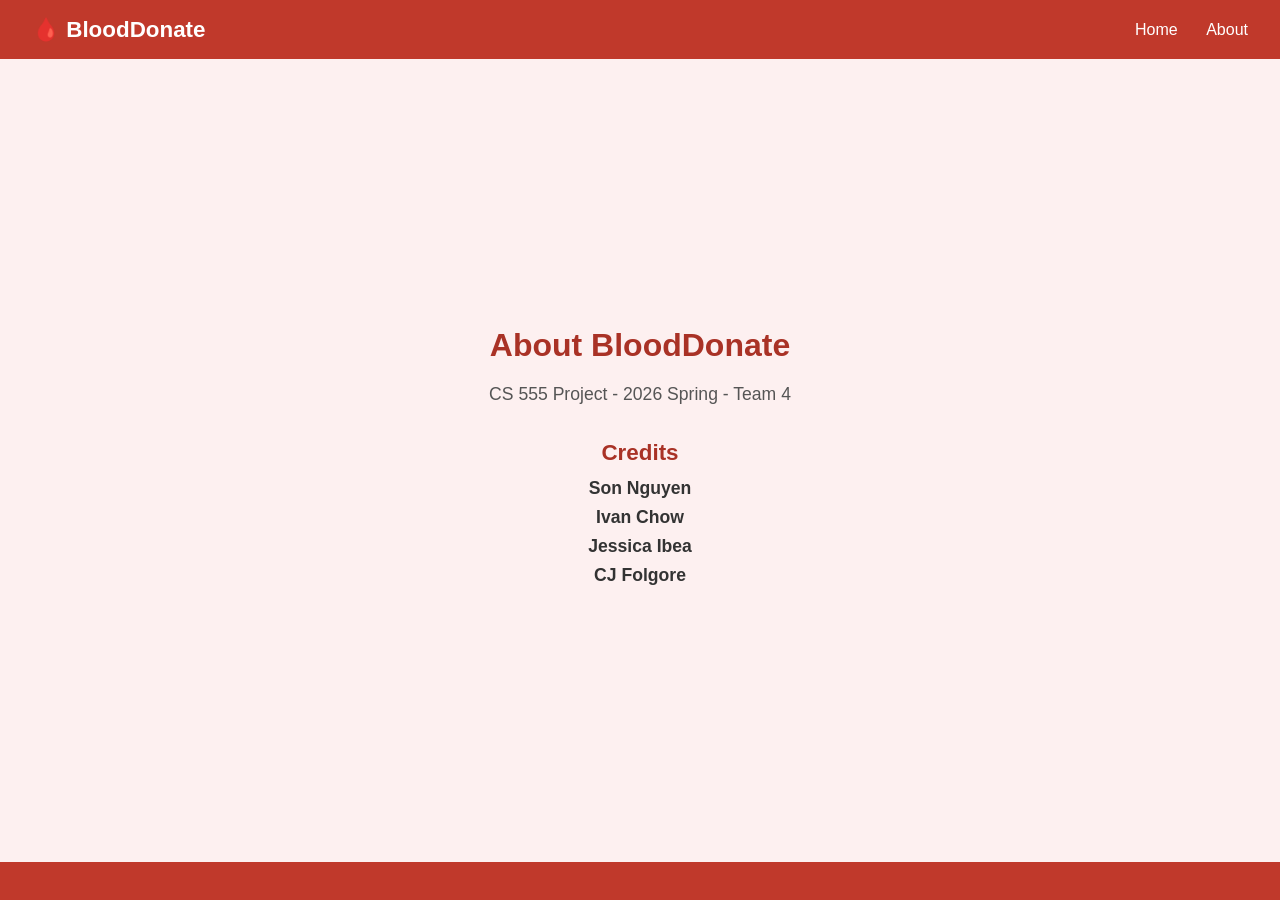
==== about.html @ be0e8066 "First overall finishing" ====
<!DOCTYPE html>
<html lang="en">
<head>
  <meta charset="UTF-8">
  <meta name="viewport" content="width=device-width, initial-scale=1.0">
  <title>About - BloodDonate</title>
  <link rel="stylesheet" href="main.css">
</head>
<body>
  <header>
    <div class="logo">&#x1FA78; BloodDonate</div>
    <nav>
      <a href="main.html">Home</a>
      <a href="about.html">About</a>
    </nav>
  </header>

  <main>
    <section class="about">
      <h1>About BloodDonate</h1>
      <p>CS 555 Project - 2026 Spring - Team 4</p>

      <h2>Credits</h2>
      <ul>
        <li><strong>Son Nguyen</strong></li>
        <li><strong>Ivan Chow</strong></li>
        <li><strong>Jessica Ibea</strong></li>
        <li><strong>CJ Folgore</strong></li>
      </ul>
    </section>
  </main>

  <footer></footer>
</body>
</html>
---- main.css ----
* {
  margin: 0;
  padding: 0;
  box-sizing: border-box;
}

body {
  font-family: -apple-system, BlinkMacSystemFont, 'Segoe UI', Roboto, sans-serif;
  color: #333;
  min-height: 100vh;
  display: flex;
  flex-direction: column;
  background: #fdf0f0;
}

header {
  display: flex;
  justify-content: space-between;
  align-items: center;
  padding: 1rem 2rem;
  background: #c0392b;
  color: #fff;
}

.logo {
  font-size: 1.4rem;
  font-weight: 700;
}

nav a {
  color: #fff;
  text-decoration: none;
  margin-left: 1.5rem;
  font-weight: 500;
}

nav a:hover {
  text-decoration: underline;
}

main {
  flex: 1;
  display: flex;
  flex-direction: column;
  align-items: center;
  justify-content: center;
}

.hero {
  text-align: center;
  max-width: 560px;
  padding: 2rem;
}

.hero h1 {
  font-size: 2rem;
  margin-bottom: 1rem;
  color: #a93226;
}

.hero p {
  font-size: 1.1rem;
  margin-bottom: 1.5rem;
  line-height: 1.6;
  color: #555;
}

.zip-form {
  display: flex;
  justify-content: center;
  gap: 0.5rem;
}

.zip-form input {
  padding: 0.75rem 1rem;
  font-size: 1rem;
  border: 2px solid #ccc;
  border-radius: 6px;
  width: 220px;
  transition: border-color 0.2s;
}

.zip-form input:focus {
  outline: none;
  border-color: #c0392b;
}

.zip-form button {
  padding: 0.75rem 1.5rem;
  font-size: 1rem;
  background: #c0392b;
  color: #fff;
  border: none;
  border-radius: 6px;
  cursor: pointer;
  font-weight: 600;
  transition: background 0.2s;
}

.zip-form button:hover {
  background: #a93226;
}

.error {
  color: #c0392b;
  font-size: 0.9rem;
  margin-top: 0.75rem;
}

#map-section {
  text-align: center;
  width: 100%;
  max-width: 900px;
  margin: 0 auto 2rem;
  padding: 0 1rem;
}

#map-section h2 {
  font-size: 1.4rem;
  color: #a93226;
  margin-bottom: 1rem;
}

#map-section iframe {
  width: 100%;
  height: 480px;
  border: 2px solid #ccc;
  border-radius: 8px;
}

.about {
  max-width: 600px;
  padding: 2rem;
  text-align: center;
}

.about h1 {
  font-size: 2rem;
  color: #a93226;
  margin-bottom: 1rem;
}

.about p {
  font-size: 1.1rem;
  line-height: 1.6;
  color: #555;
  margin-bottom: 2rem;
}

.about h2 {
  font-size: 1.4rem;
  color: #a93226;
  margin-bottom: 0.75rem;
}

.about ul {
  list-style: none;
  font-size: 1.1rem;
  color: #333;
}

.about ul li {
  margin-bottom: 0.5rem;
}

footer {
  text-align: center;
  padding: 1.2rem;
  background: #c0392b;
  color: #fff;
  font-size: 0.9rem;
}
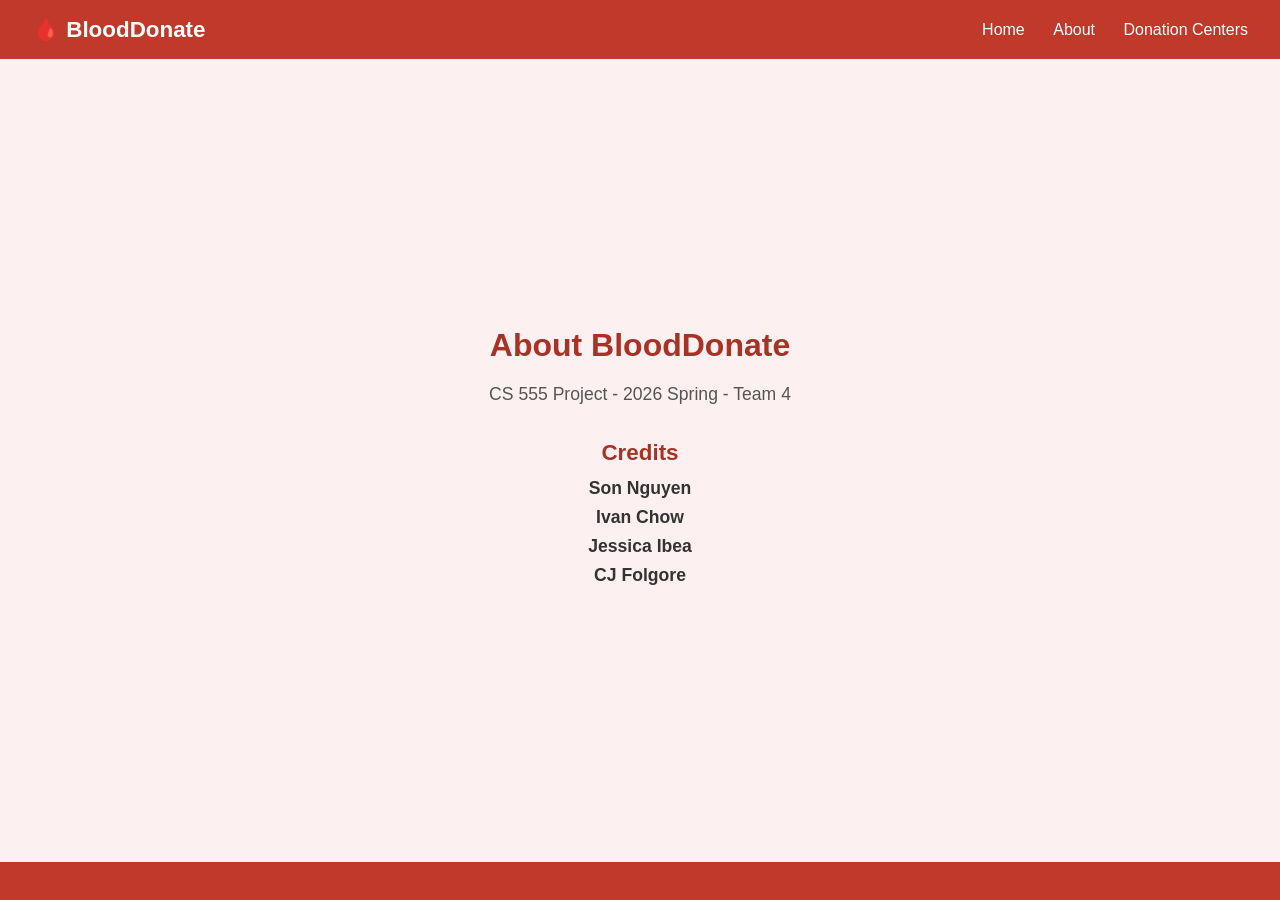
==== commit 5753a248: "sort by state, grid of blood centers" ====
--- a/about.html
+++ b/about.html
@@ -4,14 +4,15 @@
   <meta charset="UTF-8">
   <meta name="viewport" content="width=device-width, initial-scale=1.0">
   <title>About - BloodDonate</title>
-  <link rel="stylesheet" href="main.css">
+  <link rel="stylesheet" href="style.css">
 </head>
 <body>
   <header>
     <div class="logo">&#x1FA78; BloodDonate</div>
     <nav>
-      <a href="main.html">Home</a>
+      <a href="index.html">Home</a>
       <a href="about.html">About</a>
+      <a href="list.html">Donation Centers</a>
     </nav>
   </header>
 
--- a/style.css
+++ b/style.css
@@ -0,0 +1,295 @@
+* {
+  margin: 0;
+  padding: 0;
+  box-sizing: border-box;
+}
+
+body {
+  font-family: -apple-system, BlinkMacSystemFont, 'Segoe UI', Roboto, sans-serif;
+  color: #333;
+  min-height: 100vh;
+  display: flex;
+  flex-direction: column;
+  background: #fdf0f0;
+}
+
+header {
+  display: flex;
+  justify-content: space-between;
+  align-items: center;
+  padding: 1rem 2rem;
+  background: #c0392b;
+  color: #fff;
+}
+
+.logo {
+  font-size: 1.4rem;
+  font-weight: 700;
+}
+
+nav a {
+  color: #fff;
+  text-decoration: none;
+  margin-left: 1.5rem;
+  font-weight: 500;
+}
+
+nav a:hover {
+  text-decoration: underline;
+}
+
+main {
+  flex: 1;
+  display: flex;
+  flex-direction: column;
+  align-items: center;
+  justify-content: center;
+}
+
+.hero {
+  text-align: center;
+  max-width: 560px;
+  padding: 2rem;
+}
+
+.hero h1 {
+  font-size: 2rem;
+  margin-bottom: 1rem;
+  color: #a93226;
+}
+
+.hero p {
+  font-size: 1.1rem;
+  margin-bottom: 1.5rem;
+  line-height: 1.6;
+  color: #555;
+}
+
+.zip-form {
+  display: flex;
+  justify-content: center;
+  gap: 0.5rem;
+}
+
+.zip-form input {
+  padding: 0.75rem 1rem;
+  font-size: 1rem;
+  border: 2px solid #ccc;
+  border-radius: 6px;
+  width: 220px;
+  transition: border-color 0.2s;
+}
+
+.zip-form input:focus {
+  outline: none;
+  border-color: #c0392b;
+}
+
+.zip-form button {
+  padding: 0.75rem 1.5rem;
+  font-size: 1rem;
+  background: #c0392b;
+  color: #fff;
+  border: none;
+  border-radius: 6px;
+  cursor: pointer;
+  font-weight: 600;
+  transition: background 0.2s;
+}
+
+.zip-form button:hover {
+  background: #a93226;
+}
+
+.error {
+  color: #c0392b;
+  font-size: 0.9rem;
+  margin-top: 0.75rem;
+}
+
+#map-section {
+  text-align: center;
+  width: 100%;
+  max-width: 900px;
+  margin: 0 auto 2rem;
+  padding: 0 1rem;
+}
+
+#map-section h2 {
+  font-size: 1.4rem;
+  color: #a93226;
+  margin-bottom: 1rem;
+}
+
+#map-section iframe {
+  width: 100%;
+  height: 480px;
+  border: 2px solid #ccc;
+  border-radius: 8px;
+}
+
+.about {
+  max-width: 600px;
+  padding: 2rem;
+  text-align: center;
+}
+
+.about h1 {
+  font-size: 2rem;
+  color: #a93226;
+  margin-bottom: 1rem;
+}
+
+.about p {
+  font-size: 1.1rem;
+  line-height: 1.6;
+  color: #555;
+  margin-bottom: 2rem;
+}
+
+.about h2 {
+  font-size: 1.4rem;
+  color: #a93226;
+  margin-bottom: 0.75rem;
+}
+
+.about ul {
+  list-style: none;
+  font-size: 1.1rem;
+  color: #333;
+}
+
+.about ul li {
+  margin-bottom: 0.5rem;
+}
+
+footer {
+  text-align: center;
+  padding: 1.2rem;
+  background: #c0392b;
+  color: #fff;
+  font-size: 0.9rem;
+}
+
+.results-section {
+  width: 100%;
+  max-width: 1000px;
+  margin: 2rem auto;
+  padding: 0 1rem 2rem;
+}
+
+.results-section h2 {
+  text-align: center;
+  font-size: 2rem;
+  color: #a93226;
+  margin-bottom: 1.5rem;
+}
+
+.filters {
+  display: flex;
+  justify-content: center;
+  align-items: center;
+  gap: 0.75rem;
+  margin-bottom: 2rem;
+  flex-wrap: wrap;
+}
+
+.filters label {
+  font-weight: 600;
+  color: #444;
+}
+
+.filters select {
+  padding: 0.65rem 0.9rem;
+  font-size: 1rem;
+  border: 2px solid #ccc;
+  border-radius: 6px;
+  background: #fff;
+  color: #333;
+  min-width: 180px;
+}
+
+.filters select:focus {
+  outline: none;
+  border-color: #c0392b;
+}
+
+.center-list {
+  display: grid;
+  grid-template-columns: repeat(auto-fit, minmax(260px, 1fr));
+  gap: 1rem;
+  width: 100%;
+}
+
+.center-card {
+  background: #fff;
+  border: 1px solid #e3caca;
+  border-radius: 10px;
+  padding: 1.25rem;
+  text-align: left;
+  box-shadow: 0 2px 8px rgba(0, 0, 0, 0.06);
+}
+
+.center-card h3 {
+  color: #a93226;
+  font-size: 1.15rem;
+  margin-bottom: 0.75rem;
+}
+
+.center-card p {
+  margin-bottom: 0.55rem;
+  line-height: 1.45;
+  color: #444;
+}
+
+.center-card a {
+  color: #c0392b;
+  font-weight: 600;
+  text-decoration: none;
+}
+
+.center-card a:hover {
+  text-decoration: underline;
+}
+
+.see-more-wrap {
+  display: flex;
+  justify-content: center;
+  margin-top: 2rem;
+}
+
+#see-more-btn {
+  padding: 0.8rem 1.6rem;
+  font-size: 1rem;
+  background: #c0392b;
+  color: #fff;
+  border: none;
+  border-radius: 6px;
+  cursor: pointer;
+  font-weight: 600;
+  transition: background 0.2s;
+}
+
+#see-more-btn:hover {
+  background: #a93226;
+}
+
+@media (max-width: 768px) {
+  header {
+    flex-direction: column;
+    gap: 0.75rem;
+    text-align: center;
+  }
+
+  nav a {
+    margin: 0 0.5rem;
+  }
+
+  .results-section h2 {
+    font-size: 1.6rem;
+  }
+
+  .center-list {
+    grid-template-columns: 1fr;
+  }
+}
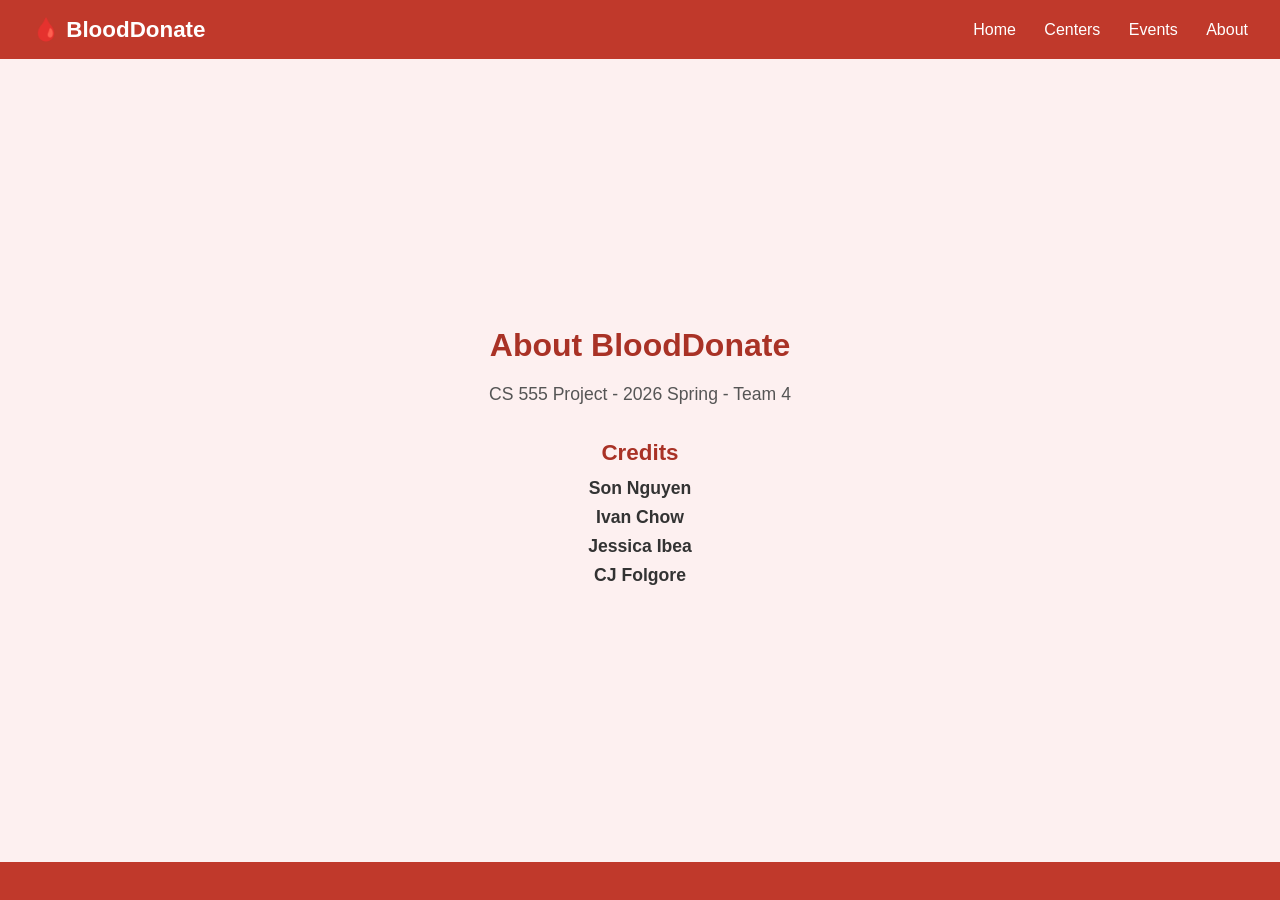
==== commit 5b85b628: "events creation and search page" ====
--- a/about.html
+++ b/about.html
@@ -11,8 +11,9 @@
     <div class="logo">&#x1FA78; BloodDonate</div>
     <nav>
       <a href="index.html">Home</a>
+      <a href="list.html">Centers</a>
+      <a href="events.html">Events</a>
       <a href="about.html">About</a>
-      <a href="list.html">Donation Centers</a>
     </nav>
   </header>
 
--- a/style.css
+++ b/style.css
@@ -292,4 +292,42 @@
   .center-list {
     grid-template-columns: 1fr;
   }
+}
+
+
+.events-section {
+  max-width: 900px;
+  margin: 0 auto;
+  padding: 20px;
+}
+
+.event-filters {
+  display: flex;
+  flex-wrap: wrap;
+  gap: 12px;
+  margin: 20px 0;
+  align-items: center;
+}
+
+.event-filters input,
+.event-filters select {
+  padding: 8px;
+  font-size: 1rem;
+}
+
+.events-container {
+  display: flex;
+  flex-direction: column;
+  gap: 16px;
+}
+
+.event-card {
+  border: 1px solid #ccc;
+  border-radius: 10px;
+  padding: 16px;
+  background-color: #f9f9f9;
+}
+
+.event-card h3 {
+  margin-top: 0;
 }
